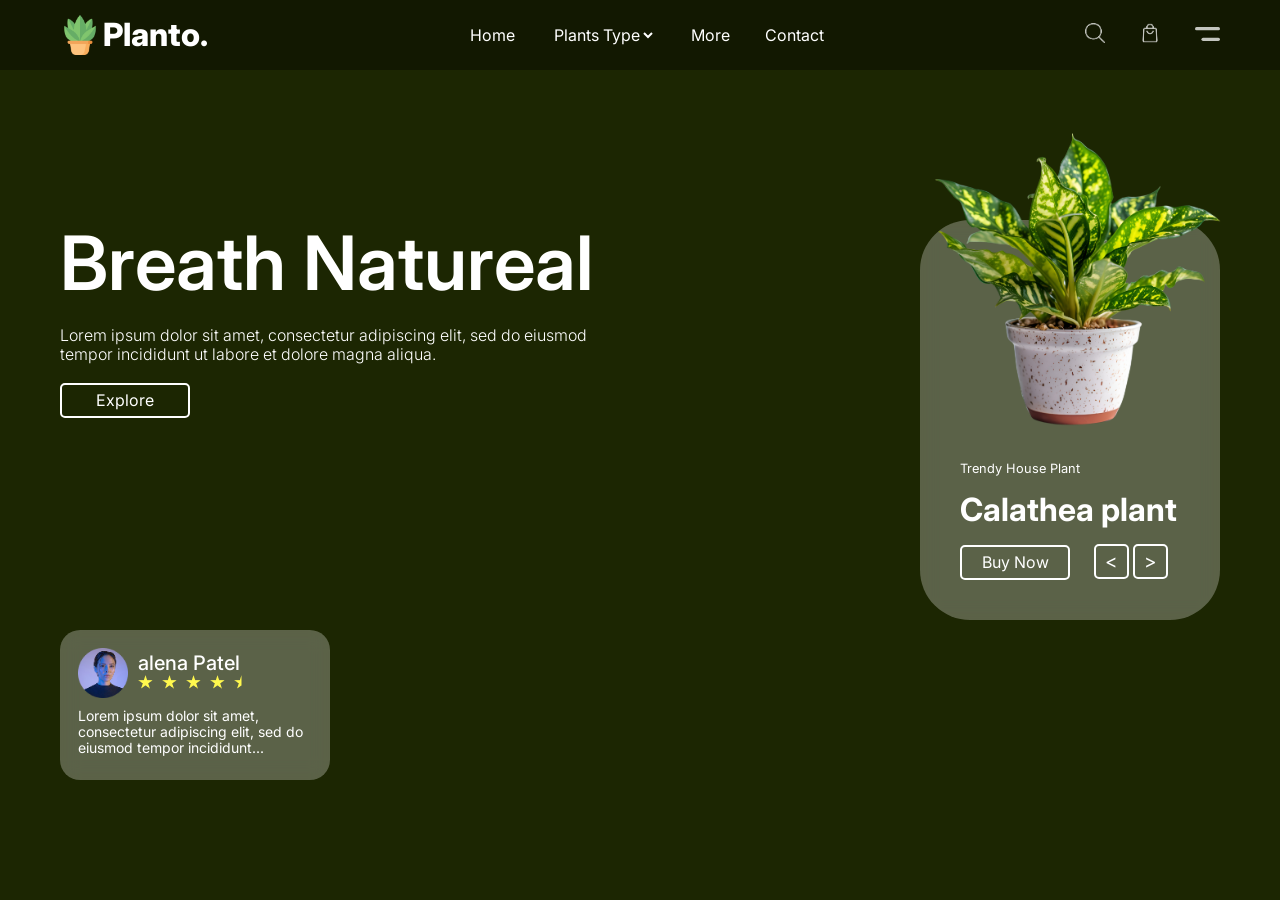
==== index.html @ eea5d9b7 "My planto project" ====
<!DOCTYPE html>
<html lang="en">
<head>
    <meta charset="UTF-8">
    <meta name="viewport" content="width=device-width, initial-scale=1.0">
    <title>Planto</title>
    <link rel="preconnect" href="https://fonts.googleapis.com">
    <link rel="preconnect" href="https://fonts.gstatic.com" crossorigin>
    <link href="https://fonts.googleapis.com/css2?family=Anek+Telugu:wght@100..800&family=Bitcount+Prop+Single+Ink:wght@100..900&family=Fira+Code:wght@300..700&family=Inder&family=Inter:ital,opsz,wght@0,14..32,100..900;1,14..32,100..900&family=Josefin+Sans:ital,wght@0,100..700;1,100..700&family=Montserrat:ital,wght@0,100..900;1,100..900&family=Nunito:ital,wght@0,200..1000;1,200..1000&family=Open+Sans:ital,wght@0,300..800;1,300..800&family=Poppins:ital,wght@0,100;0,200;0,300;0,400;0,500;0,600;0,700;0,800;0,900;1,100;1,200;1,300;1,400;1,500;1,600;1,700;1,800;1,900&family=Raleway:ital,wght@0,100..900;1,100..900&family=Roboto:ital,wght@0,100..900;1,100..900&family=Ruda:wght@400..900&family=Stack+Sans+Text:wght@200..700&display=swap" rel="stylesheet">
    <link rel="icon" href="./Photo/Icon/siteLogo.png">
    <link rel="stylesheet" href="./style.css">
    <link rel="stylesheet" href="./normalize.css">
</head>
<body>
    
    <header class="site__header">
        <div class="conteyner header__wraper">
            <div class="header__logo">
                <img width="40px" src="./Photo/Icon/siteLogo.png" alt="siteLogo" class="header_logo">
                <h3 class="header_title">Planto.</h3>
            </div>
            <nav class="header__navbar">
                <ul class="navbar__list">
                    <li class="navbar_item"><a href="#hero" class="navbar_link">Home</a></li>
                    <li class="navbar_item"><select class="navbar_select"> <option selected disabled>Plants Type</option> </select></li>
                    <li class="navbar_item"><a href="#plants" class="navbar_link">More</a></li>
                    <li class="navbar_item"><a href="#selling" class="navbar_link">Contact</a></li>
                </ul>
            </nav>
            <div class="header__btn">
                <button class="header_btn search_btn"><img width="20px" src="./Photo/Icon/searchIcon.png" alt="" class="header_icon"></button>
                <button onclick="isOpenShopModal()" class="header_btn shop_btn"><img width="20px" src="./Photo/Icon/shopIcon.png" alt="" class="header_icon"></button>
                <button class="header_btn sidebar_btn"><img width="25px" src="./Photo/Icon/sidebarIcon.svg" alt="" class="header_icon"></button>
            </div>
        </div>
    </header>
    <aside class="site__sidebar hidden">
        <div class="sidebar__bg"></div>
        <div class="sidebar__wraper">
            <div class="sidebar__inner">
                <button class="sidebar_delete">&times;</button>
                <a href="#hero" class="sidebar__logo">
                    <img width="50px" src="./Photo/Icon/siteLogo.png" alt="" class="sidenar_logo">
                    <h3 class="sidebar_title">Planto.</h3>
                </a>
            </div>
            <ul class="sidebar__list">
                <li class="sidebar_item"><a href="#hero" class="sidebar_link">Home</a></li>
                <li class="sidebar_item"><select class="sidebar_select"> <option selected disabled>Plants Type</option> </select></li>
                <li class="sidebar_item"><a href="#plants" class="sidebar_link">More</a></li>
                <li class="sidebar_item"><a href="#selling" class="sidebar_link">Contact</a></li>
            </ul>
        </div>
    </aside>
    <main class="site__main">
        <section class="search hidden">
            <form class="search__form">
                <h2 class="search_title">Search our planto</h2>
                <div class="search__change">
                    <input placeholder=" Search..." type="text" class="change_input">
                    <button class="change_btn"><img width="20px" src="./Photo/Icon/searchIcon.png" alt=""></button>
                </div>
                <button class="search_delete">&times;</button>
            </form>
        </section>
        <section class="shop hidden">
            <form class="shop__form">
                <h2 class="shop_title">Change would like to buy something</h2>
                <div class="shop__change">
                    <input placeholder="Change something" type="text" class="change_input">
                    <input placeholder="Change how many" type="number" class="change_input">
                    <input placeholder="Change size" type="number" class="change_input">
                    <select class="change_select">
                        <option disabled selected class="change_option">Chaange matirial</option>
                        <option value="" class="change_option">Metal</option>
                        <option value="" class="change_option">Plastik</option>
                        <option value="" class="change_option">Karton</option>
                    </select>
                    <input type="color" class="change_input">
                </div>
                <button class="shop_form-btn">Add information</button>
                <button class="shop_delete">&times</button>
            </form>
        </section>
        <section class="registor hidden">
            <form class="registor__form">
                <h2 class="registor_title">Registratsiya</h2>
                <input type="email" class="registor_input">
                <input type="number" class="registor_input">
                <button class="registor_delete">&times;</button>
                <button class="registor_submit">add information</button>
            </form>
        </section>
        <section id="hero" class="hero">
            <div class="conteyner hero__wraper">
                <div class="hero__content">
                    <h1 class="content_title">Breath Natureal </h1>
                    <p class="content_text">Lorem ipsum dolor sit amet, consectetur adipiscing elit, sed do eiusmod tempor incididunt ut labore et dolore magna aliqua.</p>
                    <button onclick="isOpenRegistorModal()" class="content_btn">Explore</button>
                </div>
                <div class="hero__trandy">
                    <img width="320px" src="./Photo/Img/img1.png" alt="" class="trandy_img">
                    <small class="trandy_small">Trendy House Plant</small>
                    <h2 class="trandy_title">Calathea plant</h2>
                    <div class="trandy__btn">
                        <button onclick="isOpenShopModal()" class="trandy_btn">Buy Now</button>
                        <button class="trandy_btn-left"> < </button>
                        <button class="trandy_btn-right"> > </button>
                    </div>
                </div>
                <div class="hero__user">
                    <div class="user__content">
                        <img width="50px" src="./Photo/Icon/userIcon.png" alt="" class="user_icon">
                        <div class="user__category">
                            <h4 class="user_title">alena Patel</h4>
                            <img src="./Photo/Icon/starsIcon.png" alt="" class="user_stars">
                        </div>
                    </div>
                    <p class="user_text">Lorem ipsum dolor sit amet, consectetur adipiscing elit, sed do eiusmod tempor incididunt...</p>
                </div>
            </div>
        </section>
        <section id="plants" class="plants hidden">
            <div class="conteyner">
                <h2 class="plants_title">Our Trendy plants</h2>
                <div class="plants__wraper"></div>
            </div>
        </section>
        <section id="selling" class="selling hidden">
            <div class="conteyner selling__wraper">
                <h2 class="selling_title">Our Top Selling</h2>
                <ul class="selling__list"></ul>
            </div>
        </section>
        <section class="users hidden">
            <div class="conteyner">
                <h2 class="users_title">Customer Review</h2>
                <div class="users__wraper"></div>
            </div>
        </section>
        <section class="best hidden">
            <div class="conteyner best__wraper">
                <h2 class="best_title">Our Best o2</h2>
                <div class="best__content">
                    <img width="650px" src="./Photo/Img/img1.png" alt="" class="best_img">
                    <div class="best__inner">
                        <h3 class="best_subtitle">We Have Small And Best O2 Plants Collection’s</h3>
                        <p class="best_text">Lorem ipsum dolor sit amet, consectetur adipiscing elit, sed do eiusmod tempor incididunt ut labore et dolore magna aliqua</p>
                        <p class="best_text">Lorem ipsum dolor sit amet, consectetur adipiscing elit, sed do eiusmod tempor incididunt ut labore et dolore magna aliqua. Ut enim ad minim veniam.</p>
                        <button onclick="isOpenRegistorModal()" class="best_btn">Explore</button>
                    </div>
                </div>
            </div>
        </section>
    </main>
    <footer class="site__footer hidden">
        <div class="conteyner">
            <div class="footer__top">
                <div class="footer__left">
                    <a href="#hero" class="footer__logo">
                        <img width="80px" src="./Photo/Icon/siteLogo.png" alt="" class="footer_logo">
                        <h2 class="footer_title">Planto.</h2>
                    </a>
                    <p class="footer_text">Lorem ipsum dolor sit amet, consectetur adipiscing elit, sed do eiusmod tempor incididunt ut labore et dolore magna aliqua.</p>
                </div>
                <div class="footer__center">
                    <h3 class="footer_subtitle">Quick Link’s</h3>
                    <ul class="footer__list">
                        <li class="footer_item">Home</li>
                        <li class="footer_item">Type’s Of plant’s</li>
                        <li class="footer_item">Contact</li>
                        <li class="footer_item">Privacy</li>
                    </ul>
                </div>
                <div class="footer__right">
                    <h3 class="footer_subtitle">For Every Update.</h3>
                    <div class="footer__change">
                        <input type="text" placeholder=" Enter email" class="footer_input">
                        <button class="footer_btn">SUBSCRIBE</button>
                    </div>
                </div>
            </div>
            <div class="footer__bottom">
                <ul class="bottom__list">
                    <li class="bottom_item">FB</li>
                    <li class="bottom_item">TW</li>
                    <li class="bottom_item">LI</li>
                </ul>
                <small class="bottom_small">planto © all right reserve</small>
            </div>
        </div>
    </footer>
    
    <script src="./information.js"></script>
    <script src="./main.js"></script>
</body>
</html>
---- style.css ----
.best_title,.plants_title,.selling_title,.shop_title,.users_title{text-align:center}.best,.plants,.selling,.site__footer,.users{animation:2s ease-in pageScroll}*{box-sizing:border-box;margin:0;padding:0}body{background:#1c2602;font-family:Inter}.conteyner{max-width:1200px;min-width:auto;width:100%;margin:0 auto;padding:0 20px}body a{text-decoration:none}button{cursor:pointer}ol,ul{list-style:none}.hidden{display:none}.registor,.search,.shop{background:#80808032;backdrop-filter:blur(4px) contrast(1.7) brightness(1.2);position:fixed;top:0;left:0;bottom:0;right:0;z-index:25}.registor__form,.search__form,.shop__form{backdrop-filter:blur(30px) contrast(1.2) brightness(5);left:500px}.search__form{background:#ffffff25;color:#fff;width:350px;height:200px;border:2px solid #fff;border-radius:20px;display:flex;align-items:center;justify-content:center;flex-direction:column;gap:20px;position:absolute;top:200px}.search_title{font-size:32px}.footer__change,.search__change{position:relative}.search__change>.change_input{background:0 0;color:#fff;width:250px;height:35px;border:2px solid #fff;border-radius:5px;outline:0;font-size:12px;padding:0 30px 0 5px}.change_btn,.search_delete{background:0 0;border:none;outline:0;position:absolute}.change_btn{top:8px;right:8px}.search_delete{color:#fff;font-size:20px;top:10px;right:12px}.shop__form{background:#ffffff25;color:#fff;width:300px;height:420px;border:2px solid #fff;border-radius:20px;padding:32px 30px;position:absolute;top:100px}.shop_title{font-size:25px;padding:0 0 20px}.change_select,.shop__change>.change_input,.shop_form-btn{width:220px;height:32px;font-size:12px;background:0 0;outline:0}.shop__change{display:flex;align-items:center;justify-content:center;flex-direction:column;gap:15px}.shop__change>.change_input{color:#fff;border:2px solid #fff;border-radius:5px}.change_input:nth-child(5){width:220px;height:32px;border:none;outline:0}.change_select{color:grey;border:2px solid #fff;border-radius:5px}.registor__form,.shop_form-btn{border:2px solid #fff;color:#fff}.shop_form-btn{border-radius:5px;margin:10px 0 0 10px}.shop_delete{background:0 0;color:#fff;border:none;outline:0;font-size:20px;position:absolute;top:15px;right:15px}.registor__form{background:#ffffff25;width:300px;height:250px;border-radius:20px;display:flex;align-items:center;justify-content:center;flex-direction:column;gap:15px;position:absolute;top:200px}.registor_title{font-size:35px}.registor_input{background:0 0;color:#fff;width:210px;height:32px;border:2px solid #fff;border-radius:5px;outline:0;font-size:12px;padding:0 5px}.registor_delete,.registor_submit{background:0 0;font-size:20px;color:#fff;outline:0}.registor_delete{border:none;position:absolute;top:15px;right:15px}.registor_submit{width:210px;height:35px;border:2px solid #fff;border-radius:5px}.header_btn,.navbar_select{border:none;background:0 0}.site__header{position:sticky;top:0;z-index:20;padding:15px 0;background:#121801}.header__wraper,.sidebar__inner{display:flex;align-items:center;justify-content:space-between}.header__logo,.navbar__list{align-items:center;display:flex}.header__logo{justify-content:start;gap:3px}.header_title{color:#fff;font-size:32px;font-weight:800}.navbar__list{justify-content:center;gap:35px}.navbar_link,.trandy_small{color:#fff}.navbar_select{outline:0;color:#fff}.header__btn{display:flex;align-items:center;justify-content:end;gap:35px}.header_btn{outline:0}.hero{padding:150px 0 80px}.hero__wraper{display:grid;grid-template-columns:repeat(2,1fr);grid-template-rows:repeat(3,auto);gap:10px}.hero__content{display:flex;align-items:flex-start;justify-self:flex-start;flex-direction:column;gap:20px}.hero__content>.content_title{font-weight:600;font-size:75px;color:#fff;margin:0}.hero__content>.content_text{font-weight:300;color:#fff}.best_btn,.hero__content>.content_btn,.plants_btn{background:0 0;color:#fff;width:130px;height:35px;border:2px solid #fff;border-radius:5px}.hero__trandy{background:#ffffff47;width:300px;height:400px;backdrop-filter:blur(10px);border-radius:50px;padding:40px;display:flex;align-items:flex-start;justify-content:flex-end;flex-direction:column;justify-self:flex-end;gap:15px}.plants_btn:nth-child(2),.trandy_btn,.trandy_btn-left,.trandy_btn-right{background:0 0;height:35px;color:#fff}.plants__btn,.user__content{align-items:center;display:flex}.trandy_img{position:absolute;top:-100px;left:-10px}.best_subtitle,.selling_strong,.trandy_title{color:#fff;font-size:32px}.trandy_btn{width:110px;border:2px solid #fff;border-radius:5px;margin-right:20px}.trandy_btn-left,.trandy_btn-right{width:35px;border:2px solid #fff;border-radius:5px;font-size:larger}.hero__user,.plants__content,.selling__item{background:#ffffff47;backdrop-filter:blur(10px)}.hero__user{width:270px;height:150px;border-radius:20px;padding:18px}.user__content{justify-content:flex-start;gap:10px;padding:0 0 10px}.user_title{font-size:20px;color:#fff;font-weight:500}.user_text{color:#fff;font-size:14px}.plants{padding:50px 0}.plants_title{font-size:48px;color:#fff}.plants__content{width:100%;height:450px;margin:120px 0 0;border-radius:120px;position:relative}.plants__content:nth-child(odd)>.plants__for{display:flex;align-items:flex-start;justify-content:flex-start;flex-direction:column;gap:15px;padding:110px 0 0 570px}.plants__content:nth-child(2n)>.plants__for{display:flex;align-items:flex-start;justify-content:center;flex-direction:column;gap:15px;padding:110px 0 0 90px}.plants_subtitle{color:#fff;font-size:42px;font-weight:600}.plants_text{color:#fff;font-size:16px;font-weight:200;width:500px}.plants_strong{color:#fff;font-size:42px}.plants__btn{justify-content:flex-start;gap:5px}.plants_btn:nth-child(2){width:35px;border:2px solid #fff;border-radius:5px;display:flex;align-items:center;justify-content:center}.plants__content:nth-child(2n)>.plants_img{position:absolute;top:-120px;right:0}.plants__content:nth-child(odd)>.plants_img{position:absolute;top:-120px;left:0}.selling{padding:100px 0}.selling_title{color:#fff;font-size:48px;padding-bottom:80px}.selling__list{display:grid;grid-template-columns:repeat(3,330px);grid-template-rows:repeat(2,450px);justify-content:center;gap:35px}.selling__item{border-radius:50px;padding:45px;display:flex;align-items:flex-start;justify-content:flex-end;flex-direction:column}.selling_img{position:absolute;top:-60px;left:15px}.selling_subtitle{color:#fff;font-size:32px;padding:0 0 10px}.selling_text{color:#fff;font-size:18px;padding:0 0 15px}.selling__bottom{display:flex;align-items:center;justify-content:flex-start;gap:60px}.selling_link{background:0 0;border:2px solid #d3d3d3;border-radius:5px;width:40px;height:40px;display:flex;align-items:center;justify-content:center}.best,.users{padding:80px 0}.users_title{color:#fff;font-size:48px}.users__wraper{display:grid;grid-template-columns:repeat(3,350px);grid-template-rows:250px;gap:25px;justify-self:center;padding-top:50px}.users__content{background:#ffffff47;backdrop-filter:blue(10px);border-radius:45px;padding:30px}.users_avatar{border-radius:50%}.users__inner{display:flex;align-items:center;justify-content:start;margin-bottom:20px;gap:20px}.users_subtitle{color:#fff;font-size:24px}.users_text{color:#fff;font-size:17px;font-weight:300}.best_title{color:#fff;font-size:48px;margin-bottom:50px}.best__content{background:#ffffff47;width:100%;height:550px;backdrop-filter:blur(10px);border-radius:80px;display:flex;align-items:center;justify-content:flex-end;padding-right:80px}.best__inner{width:500px;display:flex;align-items:flex-start;justify-content:center;flex-direction:column;gap:25px}.best_img{position:absolute;top:-120px;left:-30px}.best_text{color:#fff;font-size:21px;font-weight:400}.site__footer{background:#121801;margin-top:80px;padding:60px 0}.footer__top{display:flex;align-items:flex-start;justify-content:space-between}.footer__logo{display:flex;align-items:center;justify-content:flex-start;gap:10px}.footer_title{color:#fff;font-size:48px;font-weight:900}.footer_text{color:#fff;font-size:18px;width:380px;margin-top:15px}.footer_subtitle{color:#fff;font-size:x-large;padding-bottom:30px}.footer__list{display:flex;align-items:flex-start;justify-content:flex-start;flex-direction:column;gap:18px;color:#fff}.bottom__list,.footer__bottom{align-items:center;display:flex}.footer_input{background:0 0;color:#fff;width:350px;height:50px;border:2px solid #fff;padding:0 155px 0 10px;font-size:15px;border-radius:5px;outline:0}.footer_btn{background:#fff;color:#121801;border:none;outline:0;width:150px;height:40px;border-radius:5px;position:absolute;top:5px;right:5px;z-index:2}.footer__bottom{justify-content:space-between;padding:80px 0 0}.bottom__list{justify-content:flex-start;gap:45px;color:#fff;font-weight:700;font-size:24px}.bottom_small,.sidebar_link{color:#fff;font-size:large}.site__sidebar{position:fixed;z-index:21;width:100%;height:100vh}.sidebar__bg{background:#80808032;backdrop-filter:blur(4px) contrast(1.7) brightness(1.2);position:fixed;top:0;bottom:0;left:-199px;right:0;z-index:21}.sidebar__wraper{background:#ffffff4b;backdrop-filter:blur(5px) contrast(-0.1);width:450px;height:100vh;padding:50px;position:fixed;top:0;right:0;z-index:22;border-bottom-left-radius:80px;border-top-left-radius:80px}.sidebar_delete,.sidebar_item{background:0 0;border:2px solid #fff}.sidebar__logo{display:flex;align-items:center;justify-content:flex-end;gap:5px}.sidebar_title{color:#fff;font-size:38px;font-weight:800}.sidebar_delete{color:#fff;width:35px;height:35px;border-radius:5px;font-size:larger}.sidebar_item,.sidebar_select{width:350px;height:35px;transition:.3s linear}.sidebar__list{display:flex;align-items:flex-end;justify-content:flex-start;flex-direction:column;gap:10px;padding-top:70px}.sidebar_item{border-radius:5px;display:flex;justify-content:start;align-items:center;padding-left:5px}.sidebar_item:hover,.sidebar_select:hover{background:#ffffff25}.sidebar_item:nth-child(2){background:0 0;border:none}.sidebar_select{background:0 0;border:2px solid #fff;color:#fff;border-radius:5px}@keyframes pageScroll{0%{transform:translateY(-100px)}100%{transform:translateY(0)}}
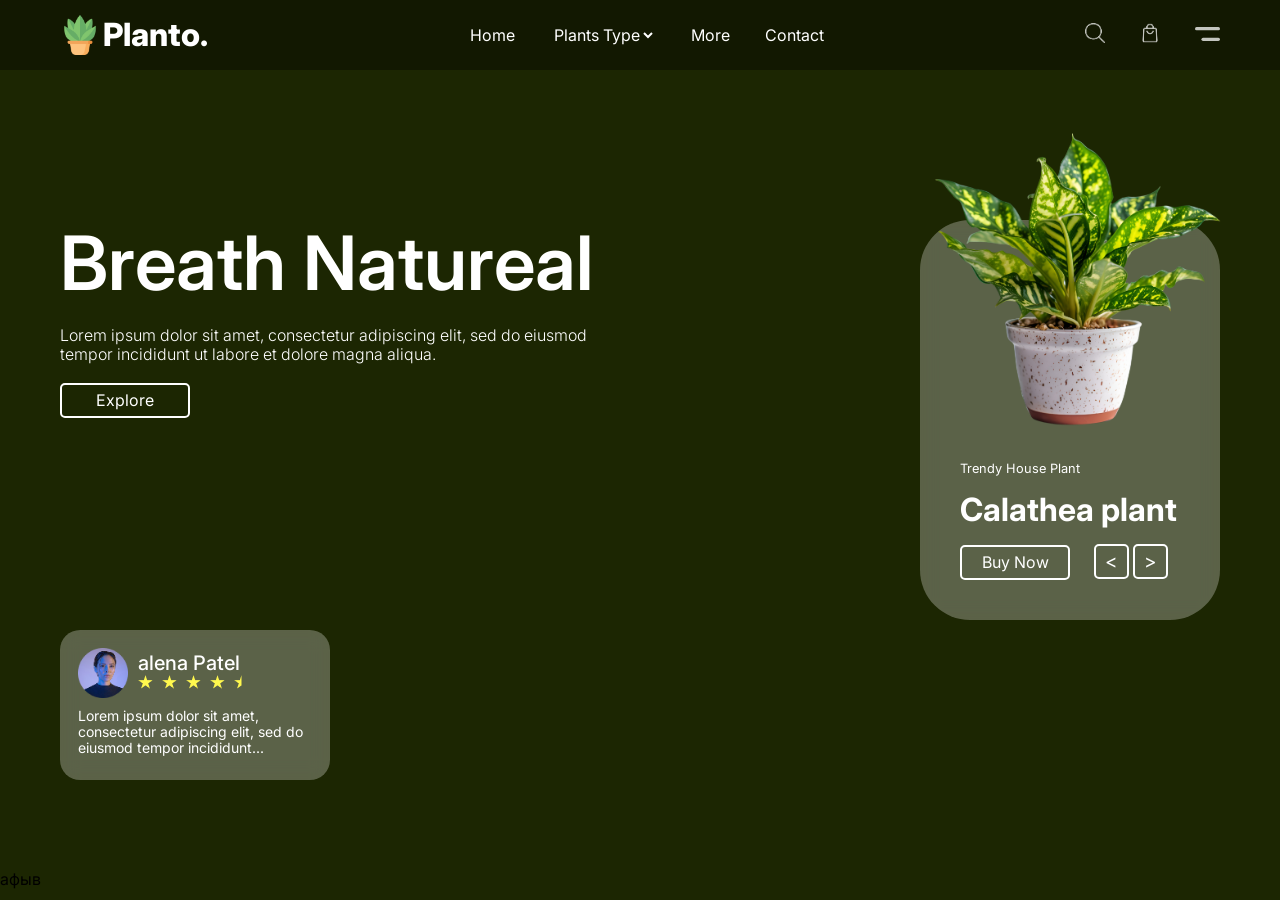
==== commit d46e254c: "project planto" ====
--- a/index.html
+++ b/index.html
@@ -60,6 +60,7 @@
                     <input placeholder=" Search..." type="text" class="change_input">
                     <button class="change_btn"><img width="20px" src="./Photo/Icon/searchIcon.png" alt=""></button>
                 </div>
+                <button class="change_btn-mikrafon"><img width="30" src="./Photo/Icon/mikrafonIcon.png" alt=""></button>
                 <button class="search_delete">&times;</button>
             </form>
         </section>
@@ -189,7 +190,7 @@
                 <small class="bottom_small">planto © all right reserve</small>
             </div>
         </div>
-    </footer>
+    </footer>афыв
     
     <script src="./information.js"></script>
     <script src="./main.js"></script>
--- a/style.css
+++ b/style.css
@@ -1 +1 @@
-.best_title,.plants_title,.selling_title,.shop_title,.users_title{text-align:center}.best,.plants,.selling,.site__footer,.users{animation:2s ease-in pageScroll}*{box-sizing:border-box;margin:0;padding:0}body{background:#1c2602;font-family:Inter}.conteyner{max-width:1200px;min-width:auto;width:100%;margin:0 auto;padding:0 20px}body a{text-decoration:none}button{cursor:pointer}ol,ul{list-style:none}.hidden{display:none}.registor,.search,.shop{background:#80808032;backdrop-filter:blur(4px) contrast(1.7) brightness(1.2);position:fixed;top:0;left:0;bottom:0;right:0;z-index:25}.registor__form,.search__form,.shop__form{backdrop-filter:blur(30px) contrast(1.2) brightness(5);left:500px}.search__form{background:#ffffff25;color:#fff;width:350px;height:200px;border:2px solid #fff;border-radius:20px;display:flex;align-items:center;justify-content:center;flex-direction:column;gap:20px;position:absolute;top:200px}.search_title{font-size:32px}.footer__change,.search__change{position:relative}.search__change>.change_input{background:0 0;color:#fff;width:250px;height:35px;border:2px solid #fff;border-radius:5px;outline:0;font-size:12px;padding:0 30px 0 5px}.change_btn,.search_delete{background:0 0;border:none;outline:0;position:absolute}.change_btn{top:8px;right:8px}.search_delete{color:#fff;font-size:20px;top:10px;right:12px}.shop__form{background:#ffffff25;color:#fff;width:300px;height:420px;border:2px solid #fff;border-radius:20px;padding:32px 30px;position:absolute;top:100px}.shop_title{font-size:25px;padding:0 0 20px}.change_select,.shop__change>.change_input,.shop_form-btn{width:220px;height:32px;font-size:12px;background:0 0;outline:0}.shop__change{display:flex;align-items:center;justify-content:center;flex-direction:column;gap:15px}.shop__change>.change_input{color:#fff;border:2px solid #fff;border-radius:5px}.change_input:nth-child(5){width:220px;height:32px;border:none;outline:0}.change_select{color:grey;border:2px solid #fff;border-radius:5px}.registor__form,.shop_form-btn{border:2px solid #fff;color:#fff}.shop_form-btn{border-radius:5px;margin:10px 0 0 10px}.shop_delete{background:0 0;color:#fff;border:none;outline:0;font-size:20px;position:absolute;top:15px;right:15px}.registor__form{background:#ffffff25;width:300px;height:250px;border-radius:20px;display:flex;align-items:center;justify-content:center;flex-direction:column;gap:15px;position:absolute;top:200px}.registor_title{font-size:35px}.registor_input{background:0 0;color:#fff;width:210px;height:32px;border:2px solid #fff;border-radius:5px;outline:0;font-size:12px;padding:0 5px}.registor_delete,.registor_submit{background:0 0;font-size:20px;color:#fff;outline:0}.registor_delete{border:none;position:absolute;top:15px;right:15px}.registor_submit{width:210px;height:35px;border:2px solid #fff;border-radius:5px}.header_btn,.navbar_select{border:none;background:0 0}.site__header{position:sticky;top:0;z-index:20;padding:15px 0;background:#121801}.header__wraper,.sidebar__inner{display:flex;align-items:center;justify-content:space-between}.header__logo,.navbar__list{align-items:center;display:flex}.header__logo{justify-content:start;gap:3px}.header_title{color:#fff;font-size:32px;font-weight:800}.navbar__list{justify-content:center;gap:35px}.navbar_link,.trandy_small{color:#fff}.navbar_select{outline:0;color:#fff}.header__btn{display:flex;align-items:center;justify-content:end;gap:35px}.header_btn{outline:0}.hero{padding:150px 0 80px}.hero__wraper{display:grid;grid-template-columns:repeat(2,1fr);grid-template-rows:repeat(3,auto);gap:10px}.hero__content{display:flex;align-items:flex-start;justify-self:flex-start;flex-direction:column;gap:20px}.hero__content>.content_title{font-weight:600;font-size:75px;color:#fff;margin:0}.hero__content>.content_text{font-weight:300;color:#fff}.best_btn,.hero__content>.content_btn,.plants_btn{background:0 0;color:#fff;width:130px;height:35px;border:2px solid #fff;border-radius:5px}.hero__trandy{background:#ffffff47;width:300px;height:400px;backdrop-filter:blur(10px);border-radius:50px;padding:40px;display:flex;align-items:flex-start;justify-content:flex-end;flex-direction:column;justify-self:flex-end;gap:15px}.plants_btn:nth-child(2),.trandy_btn,.trandy_btn-left,.trandy_btn-right{background:0 0;height:35px;color:#fff}.plants__btn,.user__content{align-items:center;display:flex}.trandy_img{position:absolute;top:-100px;left:-10px}.best_subtitle,.selling_strong,.trandy_title{color:#fff;font-size:32px}.trandy_btn{width:110px;border:2px solid #fff;border-radius:5px;margin-right:20px}.trandy_btn-left,.trandy_btn-right{width:35px;border:2px solid #fff;border-radius:5px;font-size:larger}.hero__user,.plants__content,.selling__item{background:#ffffff47;backdrop-filter:blur(10px)}.hero__user{width:270px;height:150px;border-radius:20px;padding:18px}.user__content{justify-content:flex-start;gap:10px;padding:0 0 10px}.user_title{font-size:20px;color:#fff;font-weight:500}.user_text{color:#fff;font-size:14px}.plants{padding:50px 0}.plants_title{font-size:48px;color:#fff}.plants__content{width:100%;height:450px;margin:120px 0 0;border-radius:120px;position:relative}.plants__content:nth-child(odd)>.plants__for{display:flex;align-items:flex-start;justify-content:flex-start;flex-direction:column;gap:15px;padding:110px 0 0 570px}.plants__content:nth-child(2n)>.plants__for{display:flex;align-items:flex-start;justify-content:center;flex-direction:column;gap:15px;padding:110px 0 0 90px}.plants_subtitle{color:#fff;font-size:42px;font-weight:600}.plants_text{color:#fff;font-size:16px;font-weight:200;width:500px}.plants_strong{color:#fff;font-size:42px}.plants__btn{justify-content:flex-start;gap:5px}.plants_btn:nth-child(2){width:35px;border:2px solid #fff;border-radius:5px;display:flex;align-items:center;justify-content:center}.plants__content:nth-child(2n)>.plants_img{position:absolute;top:-120px;right:0}.plants__content:nth-child(odd)>.plants_img{position:absolute;top:-120px;left:0}.selling{padding:100px 0}.selling_title{color:#fff;font-size:48px;padding-bottom:80px}.selling__list{display:grid;grid-template-columns:repeat(3,330px);grid-template-rows:repeat(2,450px);justify-content:center;gap:35px}.selling__item{border-radius:50px;padding:45px;display:flex;align-items:flex-start;justify-content:flex-end;flex-direction:column}.selling_img{position:absolute;top:-60px;left:15px}.selling_subtitle{color:#fff;font-size:32px;padding:0 0 10px}.selling_text{color:#fff;font-size:18px;padding:0 0 15px}.selling__bottom{display:flex;align-items:center;justify-content:flex-start;gap:60px}.selling_link{background:0 0;border:2px solid #d3d3d3;border-radius:5px;width:40px;height:40px;display:flex;align-items:center;justify-content:center}.best,.users{padding:80px 0}.users_title{color:#fff;font-size:48px}.users__wraper{display:grid;grid-template-columns:repeat(3,350px);grid-template-rows:250px;gap:25px;justify-self:center;padding-top:50px}.users__content{background:#ffffff47;backdrop-filter:blue(10px);border-radius:45px;padding:30px}.users_avatar{border-radius:50%}.users__inner{display:flex;align-items:center;justify-content:start;margin-bottom:20px;gap:20px}.users_subtitle{color:#fff;font-size:24px}.users_text{color:#fff;font-size:17px;font-weight:300}.best_title{color:#fff;font-size:48px;margin-bottom:50px}.best__content{background:#ffffff47;width:100%;height:550px;backdrop-filter:blur(10px);border-radius:80px;display:flex;align-items:center;justify-content:flex-end;padding-right:80px}.best__inner{width:500px;display:flex;align-items:flex-start;justify-content:center;flex-direction:column;gap:25px}.best_img{position:absolute;top:-120px;left:-30px}.best_text{color:#fff;font-size:21px;font-weight:400}.site__footer{background:#121801;margin-top:80px;padding:60px 0}.footer__top{display:flex;align-items:flex-start;justify-content:space-between}.footer__logo{display:flex;align-items:center;justify-content:flex-start;gap:10px}.footer_title{color:#fff;font-size:48px;font-weight:900}.footer_text{color:#fff;font-size:18px;width:380px;margin-top:15px}.footer_subtitle{color:#fff;font-size:x-large;padding-bottom:30px}.footer__list{display:flex;align-items:flex-start;justify-content:flex-start;flex-direction:column;gap:18px;color:#fff}.bottom__list,.footer__bottom{align-items:center;display:flex}.footer_input{background:0 0;color:#fff;width:350px;height:50px;border:2px solid #fff;padding:0 155px 0 10px;font-size:15px;border-radius:5px;outline:0}.footer_btn{background:#fff;color:#121801;border:none;outline:0;width:150px;height:40px;border-radius:5px;position:absolute;top:5px;right:5px;z-index:2}.footer__bottom{justify-content:space-between;padding:80px 0 0}.bottom__list{justify-content:flex-start;gap:45px;color:#fff;font-weight:700;font-size:24px}.bottom_small,.sidebar_link{color:#fff;font-size:large}.site__sidebar{position:fixed;z-index:21;width:100%;height:100vh}.sidebar__bg{background:#80808032;backdrop-filter:blur(4px) contrast(1.7) brightness(1.2);position:fixed;top:0;bottom:0;left:-199px;right:0;z-index:21}.sidebar__wraper{background:#ffffff4b;backdrop-filter:blur(5px) contrast(-0.1);width:450px;height:100vh;padding:50px;position:fixed;top:0;right:0;z-index:22;border-bottom-left-radius:80px;border-top-left-radius:80px}.sidebar_delete,.sidebar_item{background:0 0;border:2px solid #fff}.sidebar__logo{display:flex;align-items:center;justify-content:flex-end;gap:5px}.sidebar_title{color:#fff;font-size:38px;font-weight:800}.sidebar_delete{color:#fff;width:35px;height:35px;border-radius:5px;font-size:larger}.sidebar_item,.sidebar_select{width:350px;height:35px;transition:.3s linear}.sidebar__list{display:flex;align-items:flex-end;justify-content:flex-start;flex-direction:column;gap:10px;padding-top:70px}.sidebar_item{border-radius:5px;display:flex;justify-content:start;align-items:center;padding-left:5px}.sidebar_item:hover,.sidebar_select:hover{background:#ffffff25}.sidebar_item:nth-child(2){background:0 0;border:none}.sidebar_select{background:0 0;border:2px solid #fff;color:#fff;border-radius:5px}@keyframes pageScroll{0%{transform:translateY(-100px)}100%{transform:translateY(0)}}+.best_title,.plants_title,.selling_title,.shop_title,.users_title{text-align:center}.best,.plants,.selling,.site__footer,.users{animation:2s ease-in pageScroll}*{box-sizing:border-box;margin:0;padding:0}body{background:#1c2602;font-family:Inter}.conteyner{max-width:1200px;min-width:auto;width:100%;margin:0 auto;padding:0 20px}body a{text-decoration:none}button{cursor:pointer}ol,ul{list-style:none}.hidden{display:none}.registor,.search,.shop{background:#80808032;backdrop-filter:blur(4px) contrast(1.7) brightness(1.2);position:fixed;top:0;left:0;bottom:0;right:0;z-index:25}.registor__form,.search__form,.shop__form{backdrop-filter:blur(30px) contrast(1.2) brightness(5);left:500px}.search__form{background:#ffffff25;color:#fff;width:350px;height:200px;border:2px solid #fff;border-radius:20px;display:flex;align-items:center;justify-content:center;flex-direction:column;gap:20px;position:absolute;top:200px}.search_title{font-size:32px}.footer__change,.search__change{position:relative}.search__change>.change_input{background:0 0;color:#fff;width:250px;height:35px;border:2px solid #fff;border-radius:5px;outline:0;font-size:12px;padding:0 30px 0 5px}.change_btn,.search_delete{background:0 0;border:none;outline:0;position:absolute}.change_btn{top:8px;right:8px}.search_delete{color:#fff;font-size:20px;top:10px;right:12px}.shop__form{background:#ffffff25;color:#fff;width:300px;height:420px;border:2px solid #fff;border-radius:20px;padding:32px 30px;position:absolute;top:100px}.shop_title{font-size:25px;padding:0 0 20px}.change_select,.shop__change>.change_input,.shop_form-btn{width:220px;height:32px;font-size:12px;background:0 0;outline:0}.shop__change{display:flex;align-items:center;justify-content:center;flex-direction:column;gap:15px}.shop__change>.change_input{color:#fff;border:2px solid #fff;border-radius:5px}.change_input:nth-child(5){width:220px;height:32px;border:none;outline:0}.change_select{color:grey;border:2px solid #fff;border-radius:5px}.registor__form,.shop_form-btn{border:2px solid #fff;color:#fff}.shop_form-btn{border-radius:5px;margin:10px 0 0 10px}.shop_delete{background:0 0;color:#fff;border:none;outline:0;font-size:20px;position:absolute;top:15px;right:15px}.registor__form{background:#ffffff25;width:300px;height:250px;border-radius:20px;display:flex;align-items:center;justify-content:center;flex-direction:column;gap:15px;position:absolute;top:200px}.registor_title{font-size:35px}.registor_input{background:0 0;color:#fff;width:210px;height:32px;border:2px solid #fff;border-radius:5px;outline:0;font-size:12px;padding:0 5px}.registor_delete,.registor_submit{background:0 0;font-size:20px;color:#fff;outline:0}.registor_delete{border:none;position:absolute;top:15px;right:15px}.registor_submit{width:210px;height:35px;border:2px solid #fff;border-radius:5px}.header_btn,.navbar_select{border:none;background:0 0}.site__header{position:sticky;top:0;z-index:20;padding:15px 0;background:#121801}.header__wraper,.sidebar__inner{display:flex;align-items:center;justify-content:space-between}.header__logo,.navbar__list{align-items:center;display:flex}.header__logo{justify-content:start;gap:3px}.header_title{color:#fff;font-size:32px;font-weight:800}.navbar__list{justify-content:center;gap:35px}.navbar_link,.trandy_small{color:#fff}.navbar_select{outline:0;color:#fff}.header__btn{display:flex;align-items:center;justify-content:end;gap:35px}.header_btn{outline:0}.hero{padding:150px 0 80px}.hero__wraper{display:grid;grid-template-columns:repeat(2,1fr);grid-template-rows:repeat(3,auto);gap:10px}.hero__content{display:flex;align-items:flex-start;justify-self:flex-start;flex-direction:column;gap:20px}.hero__content>.content_title{font-weight:600;font-size:75px;color:#fff;margin:0}.hero__content>.content_text{font-weight:300;color:#fff}.best_btn,.hero__content>.content_btn,.plants_btn{background:0 0;color:#fff;width:130px;height:35px;border:2px solid #fff;border-radius:5px}.hero__trandy{background:#ffffff47;width:300px;height:400px;backdrop-filter:blur(10px);border-radius:50px;padding:40px;display:flex;align-items:flex-start;justify-content:flex-end;flex-direction:column;justify-self:flex-end;gap:15px}.plants_btn:nth-child(2),.trandy_btn,.trandy_btn-left,.trandy_btn-right{background:0 0;height:35px;color:#fff}.plants__btn,.user__content{align-items:center;display:flex}.trandy_img{position:absolute;top:-100px;left:-10px}.best_subtitle,.selling_strong,.trandy_title{color:#fff;font-size:32px}.trandy_btn{width:110px;border:2px solid #fff;border-radius:5px;margin-right:20px}.trandy_btn-left,.trandy_btn-right{width:35px;border:2px solid #fff;border-radius:5px;font-size:larger}.hero__user,.plants__content,.selling__item{background:#ffffff47;backdrop-filter:blur(10px)}.hero__user{width:270px;height:150px;border-radius:20px;padding:18px}.user__content{justify-content:flex-start;gap:10px;padding:0 0 10px}.user_title{font-size:20px;color:#fff;font-weight:500}.user_text{color:#fff;font-size:14px}.plants{padding:50px 0}.plants_title{font-size:48px;color:#fff}.plants__content{width:100%;height:450px;margin:120px 0 0;border-radius:120px;position:relative}.plants__content:nth-child(odd)>.plants__for{display:flex;align-items:flex-start;justify-content:flex-start;flex-direction:column;gap:15px;padding:110px 0 0 570px}.plants__content:nth-child(2n)>.plants__for{display:flex;align-items:flex-start;justify-content:center;flex-direction:column;gap:15px;padding:110px 0 0 90px}.plants_subtitle{color:#fff;font-size:42px;font-weight:600}.plants_text{color:#fff;font-size:16px;font-weight:200;width:500px}.plants_strong{color:#fff;font-size:42px}.plants__btn{justify-content:flex-start;gap:5px}.plants_btn:nth-child(2){width:35px;border:2px solid #fff;border-radius:5px;display:flex;align-items:center;justify-content:center}.plants__content:nth-child(2n)>.plants_img{position:absolute;top:-120px;right:0}.plants__content:nth-child(odd)>.plants_img{position:absolute;top:-120px;left:0}.selling{padding:100px 0}.selling_title{color:#fff;font-size:48px;padding-bottom:80px}.selling__list{display:grid;grid-template-columns:repeat(3,330px);grid-template-rows:repeat(2,450px);justify-content:center;gap:35px}.selling__item{border-radius:50px;padding:45px;display:flex;align-items:flex-start;justify-content:flex-end;flex-direction:column}.selling_img{position:absolute;top:-60px;left:15px}.selling_subtitle{color:#fff;font-size:32px;padding:0 0 10px}.selling_text{color:#fff;font-size:18px;padding:0 0 15px}.selling__bottom{display:flex;align-items:center;justify-content:flex-start;gap:60px}.selling_link{background:0 0;border:2px solid #d3d3d3;border-radius:5px;width:40px;height:40px;display:flex;align-items:center;justify-content:center}.best,.users{padding:80px 0}.users_title{color:#fff;font-size:48px}.users__wraper{display:grid;grid-template-columns:repeat(3,350px);grid-template-rows:250px;gap:25px;justify-self:center;padding-top:50px}.users__content{background:#ffffff47;backdrop-filter:blue(10px);border-radius:45px;padding:30px}.users_avatar{border-radius:50%}.users__inner{display:flex;align-items:center;justify-content:start;margin-bottom:20px;gap:20px}.users_subtitle{color:#fff;font-size:24px}.users_text{color:#fff;font-size:17px;font-weight:300}.best_title{color:#fff;font-size:48px;margin-bottom:50px}.best__content{background:#ffffff47;width:100%;height:550px;backdrop-filter:blur(10px);border-radius:80px;display:flex;align-items:center;justify-content:flex-end;padding-right:80px}.best__inner{width:500px;display:flex;align-items:flex-start;justify-content:center;flex-direction:column;gap:25px}.best_img{position:absolute;top:-120px;left:-30px}.best_text{color:#fff;font-size:21px;font-weight:400}.site__footer{background:#121801;margin-top:80px;padding:60px 0}.footer__top{display:flex;align-items:flex-start;justify-content:space-between}.footer__logo{display:flex;align-items:center;justify-content:flex-start;gap:10px}.footer_title{color:#fff;font-size:48px;font-weight:900}.footer_text{color:#fff;font-size:18px;width:380px;margin-top:15px}.footer_subtitle{color:#fff;font-size:x-large;padding-bottom:30px}.footer__list{display:flex;align-items:flex-start;justify-content:flex-start;flex-direction:column;gap:18px;color:#fff}.bottom__list,.footer__bottom{align-items:center;display:flex}.footer_input{background:0 0;color:#fff;width:350px;height:50px;border:2px solid #fff;padding:0 155px 0 10px;font-size:15px;border-radius:5px;outline:0}.footer_btn{background:#fff;color:#121801;border:none;outline:0;width:150px;height:40px;border-radius:5px;position:absolute;top:5px;right:5px;z-index:2}.footer__bottom{justify-content:space-between;padding:80px 0 0}.bottom__list{justify-content:flex-start;gap:45px;color:#fff;font-weight:700;font-size:24px}.bottom_small,.sidebar_link{color:#fff;font-size:large}.site__sidebar{position:fixed;z-index:21;width:100%;height:100vh}.sidebar__bg{background:#80808032;backdrop-filter:blur(4px) contrast(1.7) brightness(1.2);position:fixed;top:0;bottom:0;left:-199px;right:0;z-index:21}.sidebar__wraper{background:#ffffff4b;backdrop-filter:blur(5px) contrast(-0.1);width:450px;height:100vh;padding:50px;position:fixed;top:0;right:0;z-index:22;border-bottom-left-radius:80px;border-top-left-radius:80px}.sidebar_delete,.sidebar_item{background:0 0;border:2px solid #fff}.sidebar__logo{display:flex;align-items:center;justify-content:flex-end;gap:5px}.sidebar_title{color:#fff;font-size:38px;font-weight:800}.sidebar_delete{color:#fff;width:35px;height:35px;border-radius:5px;font-size:larger}.sidebar_item,.sidebar_select{width:350px;height:35px;transition:.3s linear}.sidebar__list{display:flex;align-items:flex-end;justify-content:flex-start;flex-direction:column;gap:10px;padding-top:70px}.sidebar_item{border-radius:5px;display:flex;justify-content:start;align-items:center;padding-left:5px}.sidebar_item:hover,.sidebar_select:hover{background:#ffffff25}.sidebar_item:nth-child(2){background:0 0;border:none}.sidebar_select{background:0 0;border:2px solid #fff;color:#fff;border-radius:5px}@keyframes pageScroll{0%{transform:translateY(-100px)}100%{transform:translateY(0)}}.change_btn-mikrafon{background: transparent;width: 250px;border: white 2px solid;outline: none;border-radius: 5px;display: flex;align-items: center;justify-content: center;}
